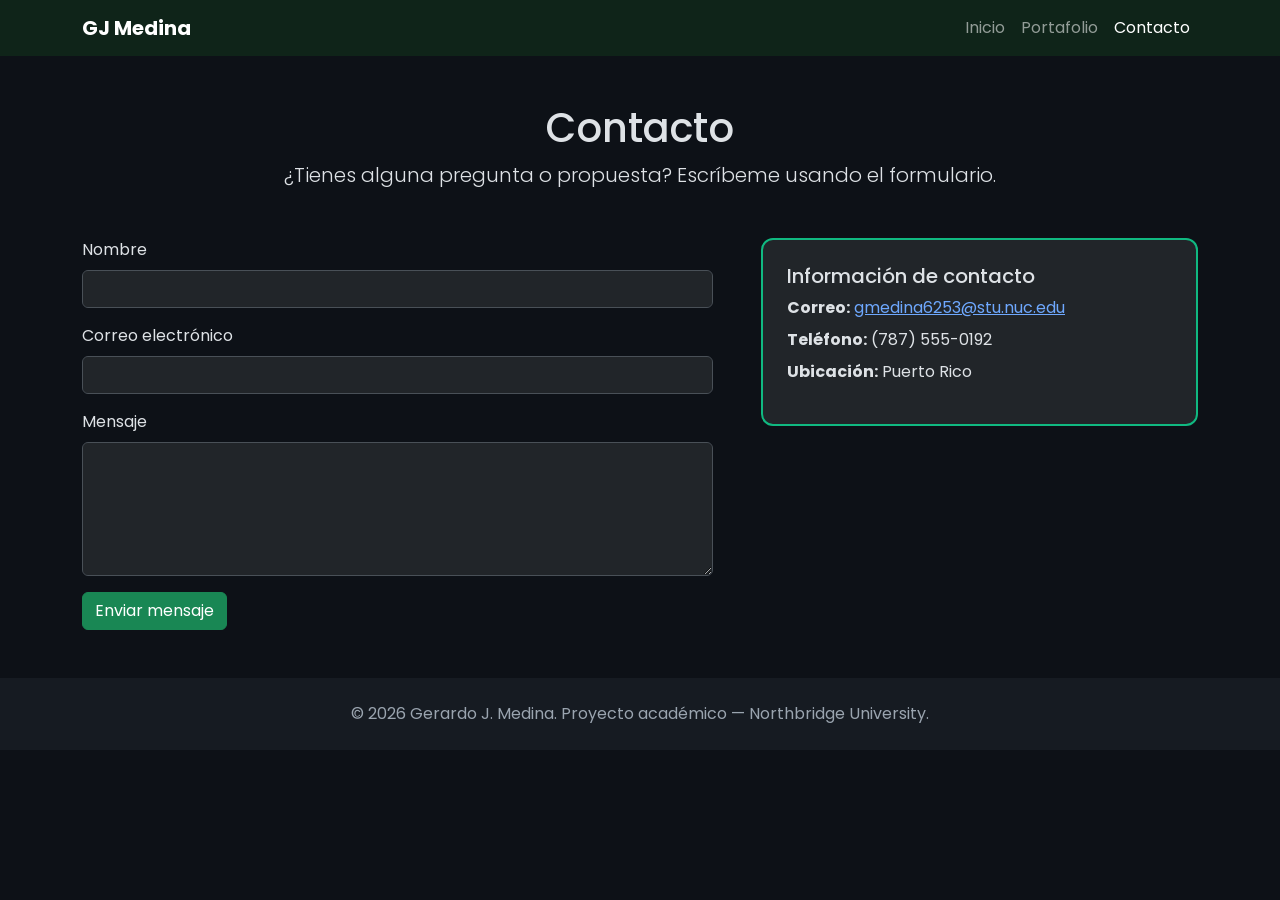
==== contacto.html @ 08fc9b60 "Creación de una página web responsiva con CSS Creación de una página web responsiva con CSS" ====
<!DOCTYPE html>
<!--
  Página: Contacto — formulario ficticio con validación de Bootstrap
  (clase "needs-validation" + atributo "novalidate" + script de
  validación) e información de contacto adicional.
-->
<html lang="es" data-bs-theme="dark">
<head>
    <meta charset="UTF-8">
    <meta name="viewport" content="width=device-width, initial-scale=1.0">
    <title>Contacto | GJ Medina</title>
    <link href="https://cdn.jsdelivr.net/npm/bootstrap@5.3.3/dist/css/bootstrap.min.css" rel="stylesheet">
    <link rel="preconnect" href="https://fonts.googleapis.com">
    <link href="https://fonts.googleapis.com/css2?family=Poppins:wght@400;600;700&display=swap" rel="stylesheet">
    <link rel="stylesheet" href="style.css">
</head>
<body>

    <header>
        <nav class="navbar navbar-expand-lg navbar-dark sticky-top" id="menu-principal">
            <div class="container">
                <a class="navbar-brand fw-bold" href="index.html">GJ Medina</a>
                <button class="navbar-toggler" type="button" data-bs-toggle="collapse"
                        data-bs-target="#navbarMenu" aria-controls="navbarMenu"
                        aria-expanded="false" aria-label="Abrir menú">
                    <span class="navbar-toggler-icon"></span>
                </button>
                <div class="collapse navbar-collapse" id="navbarMenu">
                    <ul class="navbar-nav ms-auto mb-2 mb-lg-0">
                        <li class="nav-item"><a class="nav-link" href="index.html">Inicio</a></li>
                        <li class="nav-item"><a class="nav-link" href="portafolio.html">Portafolio</a></li>
                        <li class="nav-item"><a class="nav-link active" href="contacto.html">Contacto</a></li>
                    </ul>
                </div>
            </div>
        </nav>
    </header>

    <main class="container my-5">
        <section id="titulo-contacto" class="text-center mb-5">
            <h1>Contacto</h1>
            <p class="lead">¿Tienes alguna pregunta o propuesta? Escríbeme usando el formulario.</p>
        </section>

        <div class="row g-5">
            <!--
              FORMULARIO CON VALIDACIÓN DE BOOTSTRAP: la clase
              "needs-validation" junto con el atributo "novalidate" y el
              script al final de la página activan los estilos de
              validación propios de Bootstrap (bordes verdes/rojos y
              mensajes de "invalid-feedback") en vez de los mensajes
              nativos del navegador.
            -->
            <div class="col-md-7">
                <form class="needs-validation" novalidate id="formulario-contacto">
                    <div class="mb-3">
                        <label for="nombre" class="form-label">Nombre</label>
                        <input type="text" class="form-control" id="nombre" required>
                        <div class="invalid-feedback">Por favor escribe tu nombre.</div>
                    </div>

                    <div class="mb-3">
                        <label for="correo" class="form-label">Correo electrónico</label>
                        <input type="email" class="form-control" id="correo" required>
                        <div class="invalid-feedback">Por favor escribe un correo electrónico válido.</div>
                    </div>

                    <div class="mb-3">
                        <label for="mensaje" class="form-label">Mensaje</label>
                        <textarea class="form-control" id="mensaje" rows="5" required></textarea>
                        <div class="invalid-feedback">Por favor escribe un mensaje.</div>
                    </div>

                    <button class="btn btn-success" type="submit">Enviar mensaje</button>
                </form>
            </div>

            <!--
              INFORMACIÓN DE CONTACTO ADICIONAL: correo y teléfono
              ficticios, dentro de una tarjeta propia (box model
              personalizado, ver .tarjeta-contacto en style.css).
            -->
            <div class="col-md-5">
                <div class="card tarjeta-contacto">
                    <div class="card-body">
                        <h2 class="h5">Información de contacto</h2>
                        <ul class="list-unstyled">
                            <li class="mb-2">
                                <strong>Correo:</strong>
                                <a href="mailto:gmedina6253@stu.nuc.edu">gmedina6253@stu.nuc.edu</a>
                            </li>
                            <li class="mb-2">
                                <strong>Teléfono:</strong> (787) 555-0192
                            </li>
                            <li>
                                <strong>Ubicación:</strong> Puerto Rico
                            </li>
                        </ul>
                    </div>
                </div>
            </div>
        </div>
    </main>

    <footer class="text-center py-4" id="pie-pagina">
        <p class="mb-0">&copy; 2026 Gerardo J. Medina. Proyecto académico — Northbridge University.</p>
    </footer>

    <script src="https://cdn.jsdelivr.net/npm/bootstrap@5.3.3/dist/js/bootstrap.bundle.min.js"></script>

    <!--
      Script de validación de Bootstrap: evita que el formulario se
      envíe de verdad (no hay servidor) y en su lugar solo aplica los
      estilos de validación de Bootstrap a los campos.
    -->
    <script>
        (() => {
            'use strict';
            const forms = document.querySelectorAll('.needs-validation');
            Array.from(forms).forEach((form) => {
                form.addEventListener('submit', (event) => {
                    event.preventDefault();
                    event.stopPropagation();
                    form.classList.add('was-validated');
                }, false);
            });
        })();
    </script>
</body>
</html>
---- style.css ----
/* ==========================================================
   PORTAFOLIO WEB - GJ Medina
   ==========================================================
   Este archivo se carga DESPUÉS de Bootstrap y demuestra CSS
   propio encima del framework:
   1. Selectores de ELEMENTO
   2. Selectores de ID
   3. Selectores de CLASE
   4. El MODELO DE CAJA
   5. Ajustes RESPONSIVOS adicionales
   ========================================================== */

/* ----------------------------------------------------------
   1. SELECTOR DE ELEMENTO
   ---------------------------------------------------------- */
body {
    font-family: "Poppins", Arial, sans-serif;
    background-color: #0d1117;
}

footer {
    background-color: #161b22;
    color: #9aa4af;
}

/* ----------------------------------------------------------
   2. SELECTORES DE ID
   ---------------------------------------------------------- */
#menu-principal {
    background-color: #0f2419;
}

/*
  IMAGEN DE FONDO DEL ENCABEZADO: background-image con un degradado
  oscuro encima (linear-gradient) para que el título en blanco se lea
  bien sobre la foto. Coloca tu imagen "fondo-encabezado.jpg" dentro
  de la carpeta imagenes/.
*/
#encabezado-hero {
    min-height: 60vh;
    background-image:
        linear-gradient(rgba(13, 17, 23, 0.75), rgba(13, 17, 23, 0.85)),
        url("imagenes/fondo-encabezado.jpg");
    background-size: cover;
    background-position: center;
}

/* ----------------------------------------------------------
   3. SELECTORES DE CLASE
   ---------------------------------------------------------- */

/*
  CARTAS TOPPS: foto del deportista dentro de un marco blanco, con la
  etiqueta TOPPS arriba y una franja con el nombre abajo, del color
  del deporte (como una carta coleccionable real).
*/
.carta-topps {
    position: relative;
    overflow: hidden;
    aspect-ratio: 5 / 7;
    margin: 12px 12px 0;
    border: 6px solid #f5f5f5;
    border-radius: 8px;
    color: #ffffff;
    text-align: center;
}

.carta-topps img {
    width: 100%;
    height: 100%;
    object-fit: cover;
    object-position: top;
}

.carta-topps .marca {
    position: absolute;
    top: 8px;
    left: 8px;
    background-color: #d6001c;
    font-weight: 700;
    font-size: 0.75rem;
    letter-spacing: 1px;
    padding: 2px 8px;
    border-radius: 4px;
    box-shadow: 0 2px 6px rgba(0, 0, 0, 0.4);
}

.carta-topps .franja {
    position: absolute;
    left: 0;
    right: 0;
    bottom: 0;
    display: flex;
    flex-direction: column;
    padding: 6px 4px;
    border-top: 3px solid #f5f5f5;
}

.carta-topps .jugador { font-weight: 700; font-size: 1.05rem; line-height: 1.2; }
.carta-topps .equipo { font-size: 0.75rem; opacity: 0.9; }

.carta-futbol .franja { background: linear-gradient(90deg, #1e3a8a, #0ea5e9); }
.carta-beisbol .franja { background: linear-gradient(90deg, #7f1d1d, #ea580c); }
.carta-baloncesto .franja { background: linear-gradient(90deg, #581c87, #f59e0b); }
.carta-f1 .franja { background: linear-gradient(90deg, #111827, #dc2626); }

/*
  PORTADAS DEL BLOG: franja de color con el logo de la tecnología
  centrado en la parte superior de cada artículo.
*/
.portada-blog {
    height: 170px;
    display: flex;
    align-items: center;
    justify-content: center;
    border-radius: 6px 6px 0 0;
}

.portada-blog img {
    max-height: 110px;
    max-width: 70%;
}

.portada-html { background: linear-gradient(135deg, #fdece3, #f6c7ac); }
.portada-css { background: linear-gradient(135deg, #e3ecfb, #b9cdf3); }
.portada-js { background: linear-gradient(135deg, #2b2503, #57500a); }
.portada-bootstrap { background: linear-gradient(135deg, #1e0b3b, #4c1d95); }
.portada-react { background: linear-gradient(135deg, #04161f, #0e3a4f); }
.portada-accesibilidad { background: linear-gradient(135deg, #e0ecf8, #bcd4ee); }

/* Símbolo de cada competición junto al texto de su pestaña */
.logo-liga {
    height: 22px;
    width: auto;
    margin-right: 8px;
    vertical-align: middle;
}

/*
  TABLAS DE POSICIONES: una franja de color a la izquierda de cada
  fila indica la zona de clasificación del equipo.
*/
.tabla-posiciones tbody tr td:first-child {
    border-left: 4px solid transparent;
}

.tabla-posiciones .zona-champions td:first-child { border-left-color: #10b981; }
.tabla-posiciones .zona-europa td:first-child { border-left-color: #f59e0b; }
.tabla-posiciones .zona-conference td:first-child { border-left-color: #3b82f6; }
.tabla-posiciones .zona-descenso td:first-child { border-left-color: #ef4444; }

.leyenda .muestra {
    display: inline-block;
    width: 12px;
    height: 12px;
    margin-right: 6px;
    border-radius: 2px;
    vertical-align: middle;
}

.leyenda .zona-champions { background-color: #10b981; }
.leyenda .zona-europa { background-color: #f59e0b; }
.leyenda .zona-conference { background-color: #3b82f6; }
.leyenda .zona-descenso { background-color: #ef4444; }

/* ----------------------------------------------------------
   4. MODELO DE CAJA (Box Model)
   Cada tarjeta propia sobrescribe el padding, borde y sombra de
   una tarjeta normal de Bootstrap para que se vea distinta.
   ---------------------------------------------------------- */
.tarjeta-perfil {
    box-sizing: border-box;
    border: 2px solid #10b981;
    border-radius: 12px;
    box-shadow: 0 8px 20px rgba(16, 185, 129, 0.2);
}

.tarjeta-proyecto {
    box-sizing: border-box;
    border: 1px solid #21262d;
    border-radius: 10px;
    padding: 6px;
    transition: transform 0.2s ease, box-shadow 0.2s ease;
}

.tarjeta-proyecto:hover {
    transform: translateY(-4px);
    box-shadow: 0 10px 24px rgba(16, 185, 129, 0.25);
}

.tarjeta-contacto {
    box-sizing: border-box;
    border: 2px solid #10b981;
    border-radius: 12px;
    padding: 8px;
}

/* ----------------------------------------------------------
   5. AJUSTES RESPONSIVOS ADICIONALES
   El grid de Bootstrap ya apila las columnas en pantallas
   pequeñas; esta media query añade ajustes propios.
   ---------------------------------------------------------- */
@media (max-width: 576px) {
    #encabezado-hero {
        min-height: 45vh;
    }

    #encabezado-hero h1 {
        font-size: 1.9rem;
    }

    #encabezado-hero .lead {
        font-size: 1rem;
    }
}
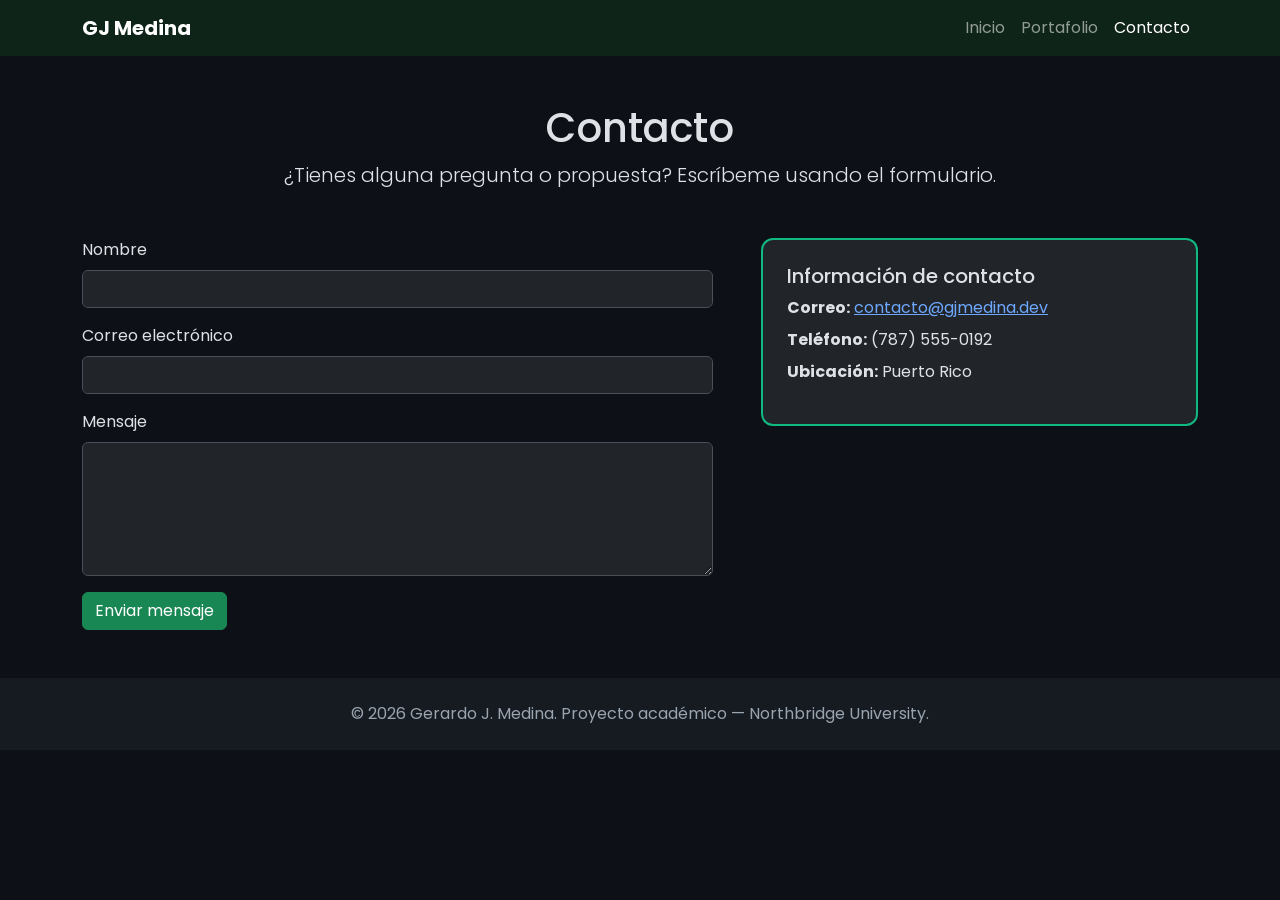
==== commit 65f525e4: "Update contacto.html" ====
--- a/contacto.html
+++ b/contacto.html
@@ -87,7 +87,7 @@
                         <ul class="list-unstyled">
                             <li class="mb-2">
                                 <strong>Correo:</strong>
-                                <a href="mailto:gmedina6253@stu.nuc.edu">gmedina6253@stu.nuc.edu</a>
+                                <a href="mailto:contacto@gjmedina.dev">contacto@gjmedina.dev</a>
                             </li>
                             <li class="mb-2">
                                 <strong>Teléfono:</strong> (787) 555-0192
